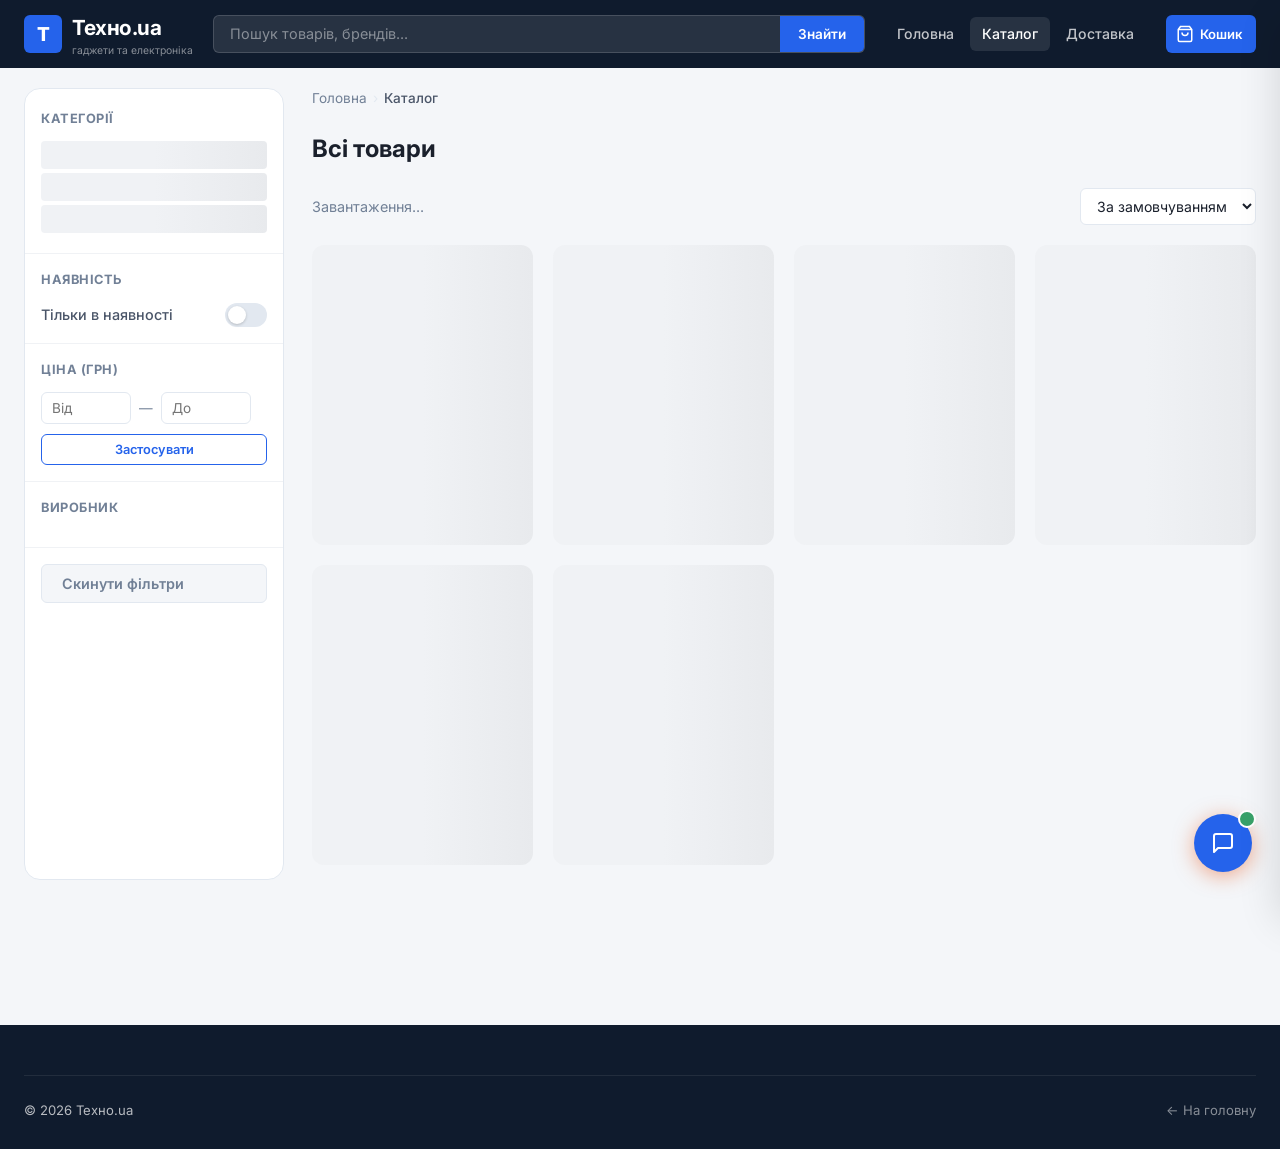
==== catalog.html @ caac03dc "feat: initial electronics shop setup — Техно.ua - build.py for feed 3537 (electronics/bags/watches)," ====
<!DOCTYPE html>
<html lang="uk">
<head>
  <meta charset="UTF-8">
  <meta name="viewport" content="width=device-width, initial-scale=1.0">
  <!-- Google tag (gtag.js) -->
  <script async src="https://www.googletagmanager.com/gtag/js?id=G-1K509SRMGX"></script>
  <script>
    window.dataLayer = window.dataLayer || [];
    function gtag(){dataLayer.push(arguments);}
    gtag('js', new Date());
    gtag('config', 'G-1K509SRMGX');
  </script>
  <title>Каталог товарів — Техно.ua</title>
  <meta name="description" content="Каталог будівельних матеріалів: сантехніка, підлогові покриття, електрика, фарби, насоси, зварювальне обладнання. Понад 4000 товарів в наявності.">
  <link rel="canonical" href="https://techno-ua.store/catalog.html">
  <meta property="og:type" content="website">
  <meta property="og:url" content="https://techno-ua.store/catalog.html">
  <meta property="og:title" content="Каталог будівельних матеріалів — Техно.ua">
  <meta property="og:description" content="Понад 4000 товарів для будівництва та ремонту з доставкою по Україні.">
  <meta property="og:locale" content="uk_UA">
  <link rel="icon" type="image/svg+xml" href="favicon.svg">
  <link rel="preconnect" href="https://fonts.googleapis.com">
  <link rel="stylesheet" href="https://fonts.googleapis.com/css2?family=Inter:wght@400;500;600;700;800&display=swap">
  <link rel="stylesheet" href="css/style.css">
</head>
<body>

<!-- HEADER -->
<header class="header" id="header">
  <div class="container">
    <div class="header__inner">
      <a href="index.html" class="logo">
        <div class="logo__mark">Т</div>
        <div>
          <span class="logo__text">Техно.ua</span>
          <span class="logo__sub">гаджети та електроніка</span>
        </div>
      </a>
      <div class="header__search">
        <input type="text" id="headerSearchInput" placeholder="Пошук товарів, брендів...">
        <button id="headerSearchBtn">Знайти</button>
      </div>
      <nav class="header__nav">
        <a href="index.html">Головна</a>
        <a href="catalog.html" class="active">Каталог</a>
        <a href="delivery.html">Доставка</a>
      </nav>
      <div class="header__actions">
        <button class="cart-btn" onclick="toggleCart()" title="Кошик">
          <svg width="18" height="18" fill="none" stroke="currentColor" stroke-width="2" viewBox="0 0 24 24">
            <path d="M6 2L3 6v14a2 2 0 002 2h14a2 2 0 002-2V6l-3-4z"/>
            <line x1="3" y1="6" x2="21" y2="6"/>
            <path d="M16 10a4 4 0 01-8 0"/>
          </svg>
          Кошик
          <span class="cart-badge" id="cartBadge">0</span>
        </button>
      </div>
    </div>
  </div>
</header>


<div class="container">
  <div class="catalog-layout">

    <!-- SIDEBAR -->
    <aside class="catalog-sidebar" id="catalogSidebar">

      <!-- Categories -->
      <div class="sidebar-section">
        <div class="sidebar-section__title">Категорії</div>
        <div id="sidebarCats">
          <div class="skeleton skeleton-line" style="height:28px;margin:4px 0"></div>
          <div class="skeleton skeleton-line" style="height:28px;margin:4px 0"></div>
          <div class="skeleton skeleton-line" style="height:28px;margin:4px 0"></div>
        </div>
      </div>

      <!-- Availability -->
      <div class="sidebar-section">
        <div class="sidebar-section__title">Наявність</div>
        <div class="filter-toggle" onclick="CatalogPage.toggleAvailable()">
          <label>Тільки в наявності</label>
          <div class="toggle-switch" id="availToggle"></div>
        </div>
      </div>

      <!-- Price -->
      <div class="sidebar-section">
        <div class="sidebar-section__title">Ціна (грн)</div>
        <div class="filter-range">
          <input type="number" id="priceMin" placeholder="Від" min="0">
          <span>—</span>
          <input type="number" id="priceMax" placeholder="До" min="0">
        </div>
        <button class="btn btn--secondary btn--sm btn--full" style="margin-top:10px" onclick="CatalogPage.applyFilters()">Застосувати</button>
      </div>

      <!-- Vendors -->
      <div class="sidebar-section" id="vendorSection">
        <div class="sidebar-section__title">Виробник</div>
        <div class="vendor-list" id="vendorList"></div>
      </div>

      <div style="padding:0 16px">
        <button class="btn btn--ghost" style="width:100%;background:var(--bg);color:var(--text-muted);border-color:var(--border)" onclick="CatalogPage.resetFilters()">Скинути фільтри</button>
      </div>
    </aside>

    <!-- MAIN CONTENT -->
    <main class="catalog-main">

      <!-- Breadcrumb -->
      <nav class="breadcrumb" id="breadcrumb">
        <a href="index.html">Головна</a>
        <span class="breadcrumb__sep">›</span>
        <span class="breadcrumb__current" id="breadcrumbCurrent">Каталог</span>
      </nav>

      <!-- Page Title -->
      <div style="margin-bottom:20px">
        <h1 style="font-size:1.5rem;font-weight:700;color:var(--text)" id="pageTitle">Всі товари</h1>
      </div>

      <!-- Top bar -->
      <div class="catalog-topbar">
        <div style="display:flex;align-items:center;gap:10px">
          <button class="btn btn--secondary btn--sm catalog-filter-btn" onclick="toggleSidebar()">☰ Категорії</button>
          <div class="catalog-topbar__info" id="countInfo">Завантаження...</div>
        </div>
        <select class="sort-select" id="sortSelect" onchange="CatalogPage.applyFilters()">
          <option value="default">За замовчуванням</option>
          <option value="price_asc">Ціна: від дешевих</option>
          <option value="price_desc">Ціна: від дорогих</option>
          <option value="name_asc">Назва А-Я</option>
        </select>
      </div>

      <!-- Products Grid -->
      <div class="products-grid" id="productsGrid">
        <!-- Skeleton -->
        <div style="height:300px;border-radius:12px" class="skeleton"></div>
        <div style="height:300px;border-radius:12px" class="skeleton"></div>
        <div style="height:300px;border-radius:12px" class="skeleton"></div>
        <div style="height:300px;border-radius:12px" class="skeleton"></div>
        <div style="height:300px;border-radius:12px" class="skeleton"></div>
        <div style="height:300px;border-radius:12px" class="skeleton"></div>
      </div>

      <!-- Pagination -->
      <div class="pagination" id="pagination"></div>
    </main>
  </div>
</div>

<!-- FOOTER -->
<footer class="footer" style="margin-top:60px">
  <div class="container">
    <div class="footer__bottom">
      <span>© 2026 Техно.ua</span>
      <a href="index.html" style="color:rgba(255,255,255,.5)">← На головну</a>
    </div>
  </div>
</footer>

<script src="config.js"></script>
<script src="js/app.js"></script>
<script src="js/catalog.js"></script>
<script src="js/chat.js"></script>
</body>
</html>
---- css/style.css ----
/* =============================================
   CSS VARIABLES & RESET
   ============================================= */
:root {
  --primary:       #0f1b2d;
  --primary-light: #1a2e4a;
  --accent:        #2563EB;
  --accent-hover:  #1d4ed8;
  --accent-light:  #eff6ff;
  --bg:            #f4f6f9;
  --card:          #ffffff;
  --text:          #1a202c;
  --text-2:        #4a5568;
  --text-muted:    #718096;
  --border:        #e2e8f0;
  --border-light:  #f0f2f5;
  --success:       #38a169;
  --success-bg:    #f0fff4;
  --danger:        #e53e3e;
  --shadow-sm:     0 1px 3px rgba(0,0,0,.08);
  --shadow-md:     0 4px 12px rgba(0,0,0,.10);
  --shadow-lg:     0 8px 30px rgba(0,0,0,.12);
  --shadow-xl:     0 20px 40px rgba(0,0,0,.14);
  --radius-sm:     6px;
  --radius:        12px;
  --radius-lg:     16px;
  --radius-xl:     24px;
  --transition:    .2s ease;
  --header-h:      68px;
}

*, *::before, *::after { box-sizing: border-box; margin: 0; padding: 0; }
html { scroll-behavior: smooth; }
body {
  font-family: 'Inter', -apple-system, BlinkMacSystemFont, 'Segoe UI', sans-serif;
  background: var(--bg);
  color: var(--text);
  line-height: 1.6;
  min-height: 100vh;
}
img { display: block; max-width: 100%; }
a { text-decoration: none; color: inherit; }
button { cursor: pointer; border: none; background: none; font-family: inherit; }
input, textarea, select { font-family: inherit; }
ul { list-style: none; }

/* =============================================
   LAYOUT
   ============================================= */
.container {
  max-width: 1280px;
  margin: 0 auto;
  padding: 0 24px;
}
.container--narrow { max-width: 960px; }

/* =============================================
   TYPOGRAPHY
   ============================================= */
.section-title {
  font-size: 1.75rem;
  font-weight: 700;
  color: var(--text);
  margin-bottom: 8px;
}
.section-subtitle {
  font-size: 1rem;
  color: var(--text-muted);
  margin-bottom: 32px;
}

/* =============================================
   BUTTONS
   ============================================= */
.btn {
  display: inline-flex;
  align-items: center;
  gap: 8px;
  padding: 10px 20px;
  border-radius: var(--radius-sm);
  font-size: .9rem;
  font-weight: 600;
  transition: all var(--transition);
  white-space: nowrap;
}
.btn--primary {
  background: var(--accent);
  color: #fff;
}
.btn--primary:hover { background: var(--accent-hover); transform: translateY(-1px); box-shadow: 0 4px 12px rgba(232,93,38,.35); }
.btn--secondary {
  background: transparent;
  color: var(--accent);
  border: 1.5px solid var(--accent);
}
.btn--secondary:hover { background: var(--accent-light); }
.btn--dark {
  background: var(--primary);
  color: #fff;
}
.btn--dark:hover { background: var(--primary-light); }
.btn--ghost {
  background: rgba(255,255,255,.12);
  color: #fff;
  border: 1.5px solid rgba(255,255,255,.25);
}
.btn--ghost:hover { background: rgba(255,255,255,.22); }
.btn--sm { padding: 7px 14px; font-size: .8rem; }
.btn--lg { padding: 14px 28px; font-size: 1rem; }
.btn--full { width: 100%; justify-content: center; }
.btn:disabled { opacity: .5; cursor: not-allowed; transform: none !important; }

/* =============================================
   HEADER
   ============================================= */
.header {
  position: fixed;
  top: 0; left: 0; right: 0;
  height: var(--header-h);
  background: var(--primary);
  z-index: 1000;
  transition: box-shadow var(--transition);
  display: flex;
  align-items: center;
}
.header.scrolled { box-shadow: 0 2px 20px rgba(0,0,0,.3); }
.header > .container { width: 100%; }
.header__inner {
  display: grid;
  grid-template-columns: auto 1fr auto auto;
  align-items: center;
  gap: 20px;
  width: 100%;
}
.logo {
  display: flex;
  align-items: center;
  gap: 10px;
  flex-shrink: 0;
}
.logo__mark {
  width: 38px; height: 38px;
  background: var(--accent);
  border-radius: var(--radius-sm);
  display: flex; align-items: center; justify-content: center;
  font-size: 1.2rem;
  font-weight: 800;
  color: #fff;
}
.logo__text {
  font-size: 1.3rem;
  font-weight: 700;
  color: #fff;
  letter-spacing: -.5px;
}
.logo__sub {
  font-size: .65rem;
  color: rgba(255,255,255,.5);
  font-weight: 400;
  display: block;
  line-height: 1;
  margin-top: 2px;
}

.header__search {
  flex: 1 1 0%;
  min-width: 0;
  max-width: 700px;
  display: flex;
  height: 38px;
  background: rgba(255,255,255,.1);
  border-radius: var(--radius-sm);
  border: 1.5px solid rgba(255,255,255,.15);
  overflow: hidden;
  transition: border-color var(--transition);
}
.header__search:focus-within {
  border-color: var(--accent);
  background: rgba(255,255,255,.15);
}
.header__search input {
  flex: 1;
  background: none;
  border: none;
  color: #fff;
  padding: 0 16px;
  font-size: .9rem;
  outline: none;
}
.header__search input::placeholder { color: rgba(255,255,255,.45); }
.header__search button {
  padding: 0 18px;
  background: var(--accent);
  color: #fff;
  font-weight: 600;
  font-size: .85rem;
  transition: background var(--transition);
}
.header__search button:hover { background: var(--accent-hover); }

.header__actions {
  display: flex;
  align-items: center;
  gap: 12px;
  flex-shrink: 0;
}
.header__nav {
  display: flex;
  align-items: center;
  gap: 4px;
  flex-shrink: 0;
}
.header__nav a {
  color: rgba(255,255,255,.75);
  font-size: .88rem;
  font-weight: 500;
  padding: 6px 12px;
  border-radius: var(--radius-sm);
  transition: all var(--transition);
}
.header__nav a:hover, .header__nav a.active {
  color: #fff;
  background: rgba(255,255,255,.1);
}
.cart-btn {
  position: relative;
  height: 38px;
  padding: 0 14px 0 10px;
  border-radius: var(--radius-sm);
  background: var(--accent);
  border: none;
  color: #fff;
  display: flex; align-items: center; gap: 6px;
  font-size: .82rem;
  font-weight: 600;
  transition: all var(--transition);
  white-space: nowrap;
  flex-shrink: 0;
}
.cart-btn:hover { background: var(--accent-hover); transform: translateY(-1px); }
.cart-btn__label { display: flex; align-items: center; gap: 6px; }
.cart-badge {
  background: #fff;
  color: var(--accent);
  font-size: .72rem;
  font-weight: 800;
  min-width: 20px; height: 20px;
  border-radius: 10px;
  display: none; align-items: center; justify-content: center;
  padding: 0 5px;
}
.cart-badge.visible { display: flex; }

/* =============================================
   HERO
   ============================================= */
.hero {
  margin-top: var(--header-h);
  background: linear-gradient(135deg, #0f1b2d 0%, #1a2e4a 50%, #0f1b2d 100%);
  padding: 80px 0 40px;
  min-height: 480px;
  display: flex;
  align-items: center;
  position: relative;
  overflow: hidden;
}
.hero::before {
  content: '';
  position: absolute; inset: 0;
  background: url("data:image/svg+xml,%3Csvg width='60' height='60' viewBox='0 0 60 60' xmlns='http://www.w3.org/2000/svg'%3E%3Cg fill='none' fill-rule='evenodd'%3E%3Cg fill='%23ffffff' fill-opacity='0.03'%3E%3Cpath d='M36 34v-4h-2v4h-4v2h4v4h2v-4h4v-2h-4zm0-30V0h-2v4h-4v2h4v4h2V6h4V4h-4zM6 34v-4H4v4H0v2h4v4h2v-4h4v-2H6zM6 4V0H4v4H0v2h4v4h2V6h4V4H6z'/%3E%3C/g%3E%3C/g%3E%3C/svg%3E");
}
.hero__inner {
  position: relative;
  text-align: center;
  max-width: 720px;
  margin: 0 auto;
}
.hero__tag {
  display: inline-flex;
  align-items: center;
  gap: 6px;
  background: rgba(232,93,38,.15);
  border: 1px solid rgba(232,93,38,.3);
  color: #ffa07a;
  padding: 5px 14px;
  border-radius: 20px;
  font-size: .8rem;
  font-weight: 600;
  margin-bottom: 20px;
}
.hero h1 {
  font-size: clamp(2rem, 5vw, 3rem);
  font-weight: 800;
  color: #fff;
  line-height: 1.2;
  margin-bottom: 16px;
  letter-spacing: -.5px;
}
.hero h1 span { color: var(--accent); }
.hero__sub {
  font-size: 1.05rem;
  color: rgba(255,255,255,.65);
  margin-bottom: 36px;
}
.hero__search {
  display: flex;
  background: #fff;
  border-radius: var(--radius);
  overflow: hidden;
  box-shadow: var(--shadow-xl);
  max-width: 580px;
  margin: 0 auto 40px;
}
.hero__search input {
  flex: 1;
  border: none;
  padding: 16px 20px;
  font-size: 1rem;
  outline: none;
  color: var(--text);
}
.hero__search button {
  padding: 0 28px;
  background: var(--accent);
  color: #fff;
  font-weight: 700;
  font-size: .95rem;
  transition: background var(--transition);
  white-space: nowrap;
}
.hero__search button:hover { background: var(--accent-hover); }
.hero__stats {
  display: flex;
  justify-content: center;
  gap: 40px;
  flex-wrap: wrap;
}
.hero-stat {
  text-align: center;
}
.hero-stat__num {
  font-size: 1.6rem;
  font-weight: 800;
  color: #fff;
  display: block;
}
.hero-stat__label {
  font-size: .8rem;
  color: rgba(255,255,255,.5);
  text-transform: uppercase;
  letter-spacing: .5px;
}

/* =============================================
   SECTIONS
   ============================================= */
.section { padding: 60px 0; }
.section--sm { padding: 40px 0; }
.section--grey { background: var(--bg); }
.section--white { background: #fff; }
.section--dark { background: var(--primary); color: #fff; }
.section__head {
  display: flex;
  align-items: flex-end;
  justify-content: space-between;
  margin-bottom: 32px;
  flex-wrap: wrap;
  gap: 12px;
}

/* =============================================
   CATEGORY CARDS
   ============================================= */
.category-grid {
  display: grid;
  grid-template-columns: repeat(auto-fill, minmax(260px, 1fr));
  gap: 20px;
}
.category-card {
  background: var(--card);
  border-radius: var(--radius-lg);
  overflow: hidden;
  box-shadow: var(--shadow-sm);
  border: 1.5px solid var(--border);
  cursor: pointer;
  transition: all var(--transition);
  text-decoration: none;
  color: inherit;
  display: block;
}
.category-card:hover {
  transform: translateY(-4px);
  box-shadow: var(--shadow-lg);
  border-color: var(--accent);
}
.category-card__img {
  height: 160px;
  overflow: hidden;
  background: #f0f2f5;
  position: relative;
}
.category-card__img img {
  width: 100%; height: 100%;
  object-fit: cover;
  transition: transform .4s ease;
}
.category-card:hover .category-card__img img { transform: scale(1.05); }
.category-card__img--placeholder {
  display: flex; align-items: center; justify-content: center;
  font-size: 3rem;
}
.category-card__body {
  padding: 16px 18px;
  display: flex;
  align-items: center;
  justify-content: space-between;
}
.category-card__name {
  font-weight: 600;
  font-size: .95rem;
  color: var(--text);
}
.category-card__count {
  font-size: .8rem;
  color: var(--text-muted);
  margin-top: 2px;
}
.category-card__arrow {
  width: 32px; height: 32px;
  background: var(--accent-light);
  border-radius: 50%;
  display: flex; align-items: center; justify-content: center;
  color: var(--accent);
  font-size: .8rem;
  flex-shrink: 0;
  transition: all var(--transition);
}
.category-card:hover .category-card__arrow {
  background: var(--accent);
  color: #fff;
}

/* Sub-categories in catalog sidebar */
.cat-group { margin-bottom: 8px; }
.cat-group__title {
  font-weight: 700;
  font-size: .8rem;
  text-transform: uppercase;
  letter-spacing: .5px;
  color: var(--text-muted);
  padding: 8px 12px 4px;
}
.cat-item {
  display: flex;
  align-items: center;
  justify-content: space-between;
  padding: 8px 12px;
  border-radius: var(--radius-sm);
  cursor: pointer;
  transition: all var(--transition);
  font-size: .9rem;
  color: var(--text-2);
}
.cat-item:hover, .cat-item.active {
  background: var(--accent-light);
  color: var(--accent);
}
.cat-item .count {
  font-size: .75rem;
  background: var(--border);
  padding: 2px 7px;
  border-radius: 10px;
  color: var(--text-muted);
}
.cat-item.active .count { background: var(--accent); color: #fff; }

/* =============================================
   PRODUCT CARDS
   ============================================= */
.products-grid {
  display: grid;
  grid-template-columns: repeat(auto-fill, minmax(220px, 1fr));
  gap: 20px;
}
.product-card {
  background: var(--card);
  border-radius: var(--radius);
  border: 1.5px solid var(--border);
  overflow: hidden;
  box-shadow: var(--shadow-sm);
  transition: all var(--transition);
  display: flex;
  flex-direction: column;
  position: relative;
}
.product-card:hover {
  transform: translateY(-3px);
  box-shadow: var(--shadow-md);
  border-color: #c5cfe0;
}
.product-card__img {
  aspect-ratio: 1;
  background: #f8f9fb;
  overflow: hidden;
  display: flex;
  align-items: center;
  justify-content: center;
  padding: 12px;
}
.product-card__img img {
  width: 100%; height: 100%;
  object-fit: contain;
  transition: transform .3s ease;
}
.product-card:hover .product-card__img img { transform: scale(1.06); }
.product-card__img--empty {
  font-size: 3rem;
  color: var(--border);
}
.product-card--unavailable .product-card__img img {
  opacity: .5;
  filter: grayscale(.4);
}
.product-card__unavailable {
  font-size: .8rem;
  color: var(--text-muted);
  padding: 6px 0;
}
.product-card__body {
  padding: 14px 14px 0;
  flex: 1;
}
.product-card__vendor {
  font-size: .72rem;
  font-weight: 600;
  color: var(--text-muted);
  text-transform: uppercase;
  letter-spacing: .4px;
  margin-bottom: 5px;
}
.product-card__name {
  font-size: .88rem;
  font-weight: 600;
  color: var(--text);
  line-height: 1.4;
  display: -webkit-box;
  -webkit-line-clamp: 2;
  -webkit-box-orient: vertical;
  overflow: hidden;
  margin-bottom: 10px;
  cursor: pointer;
}
.product-card__name:hover { color: var(--accent); }
.product-card__price {
  font-size: 1.15rem;
  font-weight: 800;
  color: var(--accent);
}
.product-card__price-sub {
  font-size: .75rem;
  color: var(--text-muted);
}
.product-card__footer {
  padding: 12px 14px 14px;
  display: flex;
  gap: 8px;
}
.product-card__footer .btn { flex: 1; padding: 8px 10px; font-size: .8rem; }

/* Skeleton loader */
.skeleton {
  background: linear-gradient(90deg, #f0f2f5 25%, #e8eaed 50%, #f0f2f5 75%);
  background-size: 200% 100%;
  animation: skeleton-shimmer 1.4s infinite;
  border-radius: 4px;
}
@keyframes skeleton-shimmer {
  0% { background-position: 200% 0; }
  100% { background-position: -200% 0; }
}
.product-card--skeleton .product-card__img { background: #f0f2f5; }
.skeleton-line { height: 12px; margin: 6px 0; }
.skeleton-line--title { height: 14px; width: 90%; }
.skeleton-line--short { width: 50%; }

/* =============================================
   CATALOG PAGE
   ============================================= */
.catalog-layout {
  display: grid;
  grid-template-columns: 260px 1fr;
  gap: 28px;
  margin-top: calc(var(--header-h) + 20px);
  padding-bottom: 60px;
}
.catalog-sidebar {
  position: sticky;
  top: calc(var(--header-h) + 20px);
  height: calc(100vh - var(--header-h) - 40px);
  overflow-y: auto;
  background: var(--card);
  border-radius: var(--radius-lg);
  border: 1.5px solid var(--border);
  padding: 20px 0;
  scrollbar-width: thin;
  scrollbar-color: var(--border) transparent;
}
.catalog-sidebar::-webkit-scrollbar { width: 4px; }
.catalog-sidebar::-webkit-scrollbar-track { background: transparent; }
.catalog-sidebar::-webkit-scrollbar-thumb { background: var(--border); border-radius: 2px; }

.sidebar-section { padding: 0 16px 16px; border-bottom: 1px solid var(--border-light); margin-bottom: 16px; }
.sidebar-section:last-child { border-bottom: none; margin-bottom: 0; }
.sidebar-section__title {
  font-weight: 700;
  font-size: .8rem;
  text-transform: uppercase;
  letter-spacing: .5px;
  color: var(--text-muted);
  margin-bottom: 12px;
}

.filter-range { display: flex; gap: 8px; align-items: center; }
.filter-range input[type="number"] {
  width: 90px;
  border: 1.5px solid var(--border);
  border-radius: var(--radius-sm);
  padding: 7px 10px;
  font-size: .85rem;
  color: var(--text);
  outline: none;
  transition: border-color var(--transition);
}
.filter-range input:focus { border-color: var(--accent); }
.filter-range span { color: var(--text-muted); font-size: .85rem; }

.filter-toggle {
  display: flex;
  align-items: center;
  justify-content: space-between;
  gap: 10px;
  cursor: pointer;
}
.filter-toggle label { font-size: .9rem; color: var(--text-2); cursor: pointer; font-weight: 500; }
.toggle-switch {
  width: 42px; height: 24px;
  background: var(--border);
  border-radius: 12px;
  position: relative;
  transition: background var(--transition);
  flex-shrink: 0;
  cursor: pointer;
}
.toggle-switch.on { background: var(--success); }
.toggle-switch::after {
  content: '';
  position: absolute;
  width: 18px; height: 18px;
  background: #fff;
  border-radius: 50%;
  top: 3px; left: 3px;
  transition: transform var(--transition);
  box-shadow: 0 1px 3px rgba(0,0,0,.2);
}
.toggle-switch.on::after { transform: translateX(18px); }

.vendor-list { max-height: 180px; overflow-y: auto; }
.vendor-check {
  display: flex;
  align-items: center;
  gap: 8px;
  padding: 4px 0;
  cursor: pointer;
  font-size: .88rem;
  color: var(--text-2);
}
.vendor-check input[type="checkbox"] { accent-color: var(--accent); width: 15px; height: 15px; cursor: pointer; }

.catalog-main {}
.catalog-filter-btn { display: none; }
.catalog-topbar {
  display: flex;
  align-items: center;
  justify-content: space-between;
  margin-bottom: 20px;
  flex-wrap: wrap;
  gap: 12px;
}
.catalog-topbar__info {
  font-size: .9rem;
  color: var(--text-muted);
}
.catalog-topbar__info strong { color: var(--text); }
.sort-select {
  border: 1.5px solid var(--border);
  border-radius: var(--radius-sm);
  padding: 8px 12px;
  font-size: .88rem;
  color: var(--text);
  background: var(--card);
  outline: none;
  cursor: pointer;
  transition: border-color var(--transition);
}
.sort-select:focus { border-color: var(--accent); }

/* Breadcrumbs */
.breadcrumb {
  display: flex;
  align-items: center;
  gap: 6px;
  font-size: .85rem;
  color: var(--text-muted);
  margin-bottom: 20px;
  flex-wrap: wrap;
}
.breadcrumb a { color: var(--text-muted); transition: color var(--transition); }
.breadcrumb a:hover { color: var(--accent); }
.breadcrumb__sep { color: var(--border); }
.breadcrumb__current { color: var(--text-2); font-weight: 500; }

/* Pagination */
.pagination {
  display: flex;
  align-items: center;
  justify-content: center;
  gap: 6px;
  margin-top: 40px;
  flex-wrap: wrap;
}
.page-btn {
  width: 38px; height: 38px;
  border-radius: var(--radius-sm);
  display: flex; align-items: center; justify-content: center;
  font-size: .88rem;
  font-weight: 600;
  border: 1.5px solid var(--border);
  background: var(--card);
  color: var(--text-2);
  transition: all var(--transition);
  cursor: pointer;
}
.page-btn:hover { border-color: var(--accent); color: var(--accent); }
.page-btn.active { background: var(--accent); border-color: var(--accent); color: #fff; }
.page-btn:disabled { opacity: .4; cursor: not-allowed; }

/* =============================================
   PRODUCT PAGE
   ============================================= */
.product-layout {
  display: grid;
  grid-template-columns: minmax(0, 1fr) minmax(0, 1fr);
  gap: 40px;
  margin-top: calc(var(--header-h) + 30px);
  padding-bottom: 60px;
}
.gallery {
  position: sticky;
  top: calc(var(--header-h) + 20px);
  align-self: start;
}
.gallery__main {
  background: var(--card);
  border-radius: var(--radius-lg);
  border: 1.5px solid var(--border);
  aspect-ratio: 1;
  display: flex;
  align-items: center;
  justify-content: center;
  padding: 20px;
  overflow: hidden;
  margin-bottom: 12px;
  cursor: zoom-in;
}
.gallery__main img {
  width: 100%; height: 100%;
  object-fit: contain;
  transition: transform .3s ease;
}
.gallery__main:hover img { transform: scale(1.05); }
.gallery__thumbs {
  display: flex;
  gap: 10px;
  overflow-x: auto;
  scrollbar-width: none;
  padding-bottom: 4px;
}
.gallery__thumbs::-webkit-scrollbar { display: none; }
.gallery__thumb {
  width: 72px; height: 72px;
  border-radius: var(--radius-sm);
  border: 2px solid var(--border);
  overflow: hidden;
  flex-shrink: 0;
  cursor: pointer;
  transition: border-color var(--transition);
  background: #f8f9fb;
  display: flex; align-items: center; justify-content: center;
  padding: 4px;
}
.gallery__thumb img { width: 100%; height: 100%; object-fit: contain; }
.gallery__thumb.active { border-color: var(--accent); }
.gallery__thumb:hover { border-color: var(--accent); }

.product-info {}
.product-info__meta {
  display: flex;
  align-items: center;
  gap: 10px;
  margin-bottom: 12px;
  flex-wrap: wrap;
}
.product-info__vendor {
  font-size: .8rem;
  font-weight: 700;
  color: var(--text-muted);
  text-transform: uppercase;
  letter-spacing: .5px;
}
.product-info__code {
  font-size: .8rem;
  color: var(--text-muted);
  background: var(--bg);
  padding: 3px 8px;
  border-radius: 4px;
}
.product-info h1 {
  font-size: 1.5rem;
  font-weight: 700;
  line-height: 1.3;
  margin-bottom: 20px;
  color: var(--text);
}
.product-info__price-row {
  display: flex;
  align-items: baseline;
  gap: 12px;
  margin-bottom: 24px;
}
.product-info__price {
  font-size: 2.2rem;
  font-weight: 800;
  color: var(--accent);
}
.product-info__currency { font-size: 1.2rem; color: var(--text-muted); font-weight: 500; }
.product-info__actions {
  display: flex;
  gap: 12px;
  margin-bottom: 28px;
}
.product-info__actions .btn { flex: 1; padding: 13px 20px; font-size: .95rem; }
.product-info__desc {
  font-size: .9rem;
  color: var(--text-2);
  line-height: 1.7;
  margin-bottom: 24px;
  padding-bottom: 24px;
  border-bottom: 1px solid var(--border);
}

.specs-table { width: 100%; border-collapse: collapse; font-size: .88rem; }
.specs-table tr:nth-child(even) td { background: var(--bg); }
.specs-table td { padding: 9px 12px; color: var(--text-2); border-bottom: 1px solid var(--border-light); word-break: break-word; }
.specs-table td:first-child { color: var(--text-muted); width: 40%; font-weight: 500; }

/* =============================================
   CART SIDEBAR
   ============================================= */
.cart-overlay {
  position: fixed; inset: 0;
  background: rgba(0,0,0,.5);
  z-index: 1999;
  opacity: 0;
  pointer-events: none;
  transition: opacity var(--transition);
}
.cart-overlay.open { opacity: 1; pointer-events: auto; }
.cart-sidebar {
  position: fixed;
  top: 0; right: 0;
  width: 400px; max-width: 95vw;
  height: 100vh;
  background: var(--card);
  z-index: 2000;
  display: flex;
  flex-direction: column;
  transform: translateX(100%);
  transition: transform .3s ease;
  box-shadow: var(--shadow-xl);
}
.cart-sidebar.open { transform: translateX(0); }
.cart-header {
  padding: 20px 24px;
  border-bottom: 1px solid var(--border);
  display: flex;
  align-items: center;
  justify-content: space-between;
  flex-shrink: 0;
}
.cart-header h3 { font-size: 1.1rem; font-weight: 700; }
.cart-close {
  width: 32px; height: 32px;
  border-radius: 50%;
  background: var(--bg);
  display: flex; align-items: center; justify-content: center;
  font-size: 1.1rem;
  color: var(--text-muted);
  transition: all var(--transition);
}
.cart-close:hover { background: var(--border); color: var(--text); }
.cart-items { flex: 1; overflow-y: auto; padding: 16px 24px; }
.cart-item {
  display: flex;
  gap: 12px;
  padding: 14px 0;
  border-bottom: 1px solid var(--border-light);
}
.cart-item__img {
  width: 64px; height: 64px;
  border-radius: var(--radius-sm);
  border: 1.5px solid var(--border);
  overflow: hidden;
  flex-shrink: 0;
  background: #f8f9fb;
  display: flex; align-items: center; justify-content: center;
}
.cart-item__img img { width: 100%; height: 100%; object-fit: contain; }
.cart-item__info { flex: 1; }
.cart-item__name { font-size: .85rem; font-weight: 600; line-height: 1.3; margin-bottom: 4px; color: var(--text); }
.cart-item__price { font-size: .9rem; font-weight: 700; color: var(--accent); margin-bottom: 6px; }
.cart-item__qty {
  display: flex;
  align-items: center;
  gap: 0;
}
.cart-item__qty button {
  width: 26px; height: 26px;
  border: 1.5px solid var(--border);
  background: var(--bg);
  border-radius: 6px;
  font-size: 1rem;
  font-weight: 700;
  color: var(--text);
  cursor: pointer;
  display: flex; align-items: center; justify-content: center;
  transition: all var(--transition);
}
.cart-item__qty button:hover { border-color: var(--accent); color: var(--accent); }
.cart-item__qty span {
  min-width: 28px;
  text-align: center;
  font-size: .9rem;
  font-weight: 700;
}
.cart-item__remove { color: var(--text-muted); font-size: 1.1rem; align-self: flex-start; transition: color var(--transition); }
.cart-item__remove:hover { color: var(--danger); }
.cart-footer {
  padding: 20px 24px;
  border-top: 1px solid var(--border);
  flex-shrink: 0;
}
.cart-total {
  display: flex;
  justify-content: space-between;
  align-items: baseline;
  margin-bottom: 16px;
}
.cart-total span { color: var(--text-muted); }
.cart-total strong { font-size: 1.4rem; font-weight: 800; color: var(--text); }
.cart-empty {
  text-align: center;
  padding: 60px 20px;
  color: var(--text-muted);
}
.cart-empty svg { opacity: .2; margin: 0 auto 16px; }

/* =============================================
   ORDER MODAL
   ============================================= */
.modal-overlay {
  position: fixed; inset: 0;
  background: rgba(0,0,0,.55);
  z-index: 3000;
  display: flex;
  align-items: center;
  justify-content: center;
  padding: 20px;
  opacity: 0;
  pointer-events: none;
  transition: opacity var(--transition);
}
.modal-overlay.open { opacity: 1; pointer-events: auto; }
.modal {
  background: var(--card);
  border-radius: var(--radius-xl);
  width: 100%;
  max-width: 480px;
  padding: 32px;
  transform: scale(.95) translateY(10px);
  transition: transform .3s ease;
  position: relative;
}
.modal-overlay.open .modal { transform: scale(1) translateY(0); }
.modal__close {
  position: absolute;
  top: 16px; right: 16px;
  width: 32px; height: 32px;
  border-radius: 50%;
  background: var(--bg);
  display: flex; align-items: center; justify-content: center;
  color: var(--text-muted);
  font-size: 1.1rem;
  transition: all var(--transition);
}
.modal__close:hover { background: var(--border); color: var(--text); }
.modal h3 {
  font-size: 1.3rem;
  font-weight: 700;
  margin-bottom: 6px;
}
.modal__product-name {
  font-size: .85rem;
  color: var(--text-muted);
  margin-bottom: 24px;
  display: -webkit-box;
  -webkit-line-clamp: 2;
  -webkit-box-orient: vertical;
  overflow: hidden;
}
.form-group { margin-bottom: 16px; }
.form-group label {
  display: block;
  font-size: .85rem;
  font-weight: 600;
  color: var(--text-2);
  margin-bottom: 6px;
}
.form-group input,
.form-group textarea,
.form-group select {
  width: 100%;
  border: 1.5px solid var(--border);
  border-radius: var(--radius-sm);
  padding: 11px 14px;
  font-size: .9rem;
  color: var(--text);
  background: var(--card);
  outline: none;
  transition: border-color var(--transition);
}
.form-group input:focus,
.form-group textarea:focus { border-color: var(--accent); box-shadow: 0 0 0 3px rgba(232,93,38,.1); }
.form-group textarea { resize: vertical; min-height: 80px; }
.form-group .hint { font-size: .78rem; color: var(--text-muted); margin-top: 4px; }

.modal-success {
  text-align: center;
  padding: 20px 0;
  display: none;
}
.modal-success.show { display: block; }
.modal-success__icon {
  width: 72px; height: 72px;
  background: var(--success-bg);
  border-radius: 50%;
  display: flex; align-items: center; justify-content: center;
  margin: 0 auto 20px;
  font-size: 2rem;
  color: var(--success);
}
.modal-success h4 { font-size: 1.2rem; font-weight: 700; margin-bottom: 8px; }
.modal-success p { font-size: .9rem; color: var(--text-muted); }

/* =============================================
   CHAT WIDGET
   ============================================= */
.chat-fab {
  position: fixed;
  bottom: 28px; right: 28px;
  width: 58px; height: 58px;
  background: var(--accent);
  border-radius: 50%;
  box-shadow: 0 4px 20px rgba(232,93,38,.5);
  display: flex; align-items: center; justify-content: center;
  color: #fff;
  font-size: 1.4rem;
  z-index: 999;
  cursor: pointer;
  transition: all var(--transition);
  border: none;
}
.chat-fab:hover { transform: scale(1.1); box-shadow: 0 6px 25px rgba(232,93,38,.6); }
.chat-fab .badge {
  position: absolute;
  top: -4px; right: -4px;
  width: 18px; height: 18px;
  background: var(--success);
  border-radius: 50%;
  border: 2px solid #fff;
}
.chat-panel {
  position: fixed;
  bottom: 100px; right: 28px;
  width: 360px; max-width: calc(100vw - 40px);
  height: 500px;
  background: var(--card);
  border-radius: var(--radius-xl);
  box-shadow: var(--shadow-xl);
  display: flex;
  flex-direction: column;
  z-index: 998;
  transform: scale(.9) translateY(20px);
  opacity: 0;
  pointer-events: none;
  transition: all .25s ease;
  overflow: hidden;
  border: 1.5px solid var(--border);
}
.chat-panel.open {
  transform: scale(1) translateY(0);
  opacity: 1;
  pointer-events: auto;
}
.chat-panel__head {
  background: var(--primary);
  padding: 16px 20px;
  display: flex;
  align-items: center;
  gap: 12px;
  flex-shrink: 0;
}
.chat-panel__avatar {
  width: 38px; height: 38px;
  background: var(--accent);
  border-radius: 50%;
  display: flex; align-items: center; justify-content: center;
  font-size: 1.1rem;
  flex-shrink: 0;
}
.chat-panel__name {
  font-weight: 600;
  color: #fff;
  font-size: .95rem;
}
.chat-panel__status {
  font-size: .75rem;
  color: rgba(255,255,255,.6);
  display: flex;
  align-items: center;
  gap: 4px;
}
.chat-panel__status::before {
  content: '';
  width: 7px; height: 7px;
  background: #48bb78;
  border-radius: 50%;
  display: inline-block;
}
.chat-panel__close {
  margin-left: auto;
  color: rgba(255,255,255,.6);
  font-size: 1.2rem;
  transition: color var(--transition);
}
.chat-panel__close:hover { color: #fff; }
.chat-messages {
  flex: 1;
  overflow-y: auto;
  padding: 16px;
  display: flex;
  flex-direction: column;
  gap: 10px;
  scrollbar-width: thin;
  scrollbar-color: var(--border) transparent;
}
.chat-msg {
  max-width: 82%;
  display: flex;
  flex-direction: column;
  gap: 3px;
}
.chat-msg--bot { align-self: flex-start; }
.chat-msg--user { align-self: flex-end; }
.chat-msg__bubble {
  padding: 10px 14px;
  border-radius: 16px;
  font-size: .88rem;
  line-height: 1.5;
}
.chat-msg--bot .chat-msg__bubble {
  background: var(--bg);
  color: var(--text);
  border-bottom-left-radius: 4px;
}
.chat-msg--user .chat-msg__bubble {
  background: var(--accent);
  color: #fff;
  border-bottom-right-radius: 4px;
}
.chat-msg__time { font-size: .7rem; color: var(--text-muted); padding: 0 4px; }
.chat-msg--user .chat-msg__time { text-align: right; }
.chat-typing {
  display: flex;
  gap: 5px;
  padding: 12px 16px;
  background: var(--bg);
  border-radius: 16px;
  border-bottom-left-radius: 4px;
  align-self: flex-start;
  width: 60px;
}
.chat-typing span {
  width: 7px; height: 7px;
  background: var(--text-muted);
  border-radius: 50%;
  animation: typing-bounce .8s infinite;
}
.chat-typing span:nth-child(2) { animation-delay: .15s; }
.chat-typing span:nth-child(3) { animation-delay: .3s; }
@keyframes typing-bounce {
  0%, 100% { transform: translateY(0); }
  50% { transform: translateY(-5px); }
}
.chat-quick {
  display: flex;
  flex-wrap: wrap;
  gap: 6px;
  padding: 0 0 4px;
}
.chat-quick-btn {
  background: var(--accent-light);
  color: var(--accent);
  border: 1px solid rgba(232,93,38,.2);
  padding: 5px 12px;
  border-radius: 20px;
  font-size: .78rem;
  font-weight: 600;
  cursor: pointer;
  transition: all var(--transition);
}
.chat-quick-btn:hover { background: var(--accent); color: #fff; }
.chat-input-row {
  padding: 12px 16px;
  border-top: 1px solid var(--border);
  display: flex;
  gap: 8px;
  flex-shrink: 0;
}
.chat-input-row input {
  flex: 1;
  border: 1.5px solid var(--border);
  border-radius: 20px;
  padding: 9px 16px;
  font-size: .88rem;
  outline: none;
  transition: border-color var(--transition);
}
.chat-input-row input:focus { border-color: var(--accent); }
.chat-send {
  width: 38px; height: 38px;
  background: var(--accent);
  border-radius: 50%;
  display: flex; align-items: center; justify-content: center;
  color: #fff;
  flex-shrink: 0;
  transition: all var(--transition);
}
.chat-send:hover { background: var(--accent-hover); transform: scale(1.05); }
.chat-send svg { width: 16px; height: 16px; }

/* =============================================
   FEATURES STRIP
   ============================================= */
.features-strip {
  background: var(--primary);
  padding: 32px 0;
}
.features-strip__grid {
  display: grid;
  grid-template-columns: repeat(auto-fit, minmax(200px, 1fr));
  gap: 24px;
}
.feature-item {
  display: flex;
  align-items: center;
  gap: 14px;
  color: rgba(255,255,255,.8);
}
.feature-item__icon {
  width: 44px; height: 44px;
  background: rgba(232,93,38,.2);
  border-radius: var(--radius-sm);
  display: flex; align-items: center; justify-content: center;
  font-size: 1.2rem;
  flex-shrink: 0;
}
.feature-item__title { font-weight: 600; font-size: .9rem; color: #fff; }
.feature-item__sub { font-size: .78rem; color: rgba(255,255,255,.5); }

/* =============================================
   SEARCH RESULTS PAGE
   ============================================= */
.search-header {
  margin-top: calc(var(--header-h) + 30px);
  padding-bottom: 24px;
}
.search-header h2 { font-size: 1.4rem; font-weight: 700; }
.search-header span { color: var(--text-muted); font-weight: 400; font-size: 1rem; }

/* =============================================
   TOAST
   ============================================= */
.toast-container {
  position: fixed;
  bottom: 100px; left: 50%;
  transform: translateX(-50%);
  z-index: 5000;
  display: flex;
  flex-direction: column;
  gap: 8px;
  pointer-events: none;
  align-items: center;
}
.toast {
  background: #1a202c;
  color: #fff;
  padding: 12px 20px;
  border-radius: var(--radius);
  font-size: .88rem;
  font-weight: 500;
  box-shadow: var(--shadow-lg);
  display: flex;
  align-items: center;
  gap: 8px;
  opacity: 0;
  transform: translateY(10px);
  transition: all .3s ease;
  pointer-events: auto;
  min-width: 220px;
  text-align: center;
  justify-content: center;
}
.toast.show { opacity: 1; transform: translateY(0); }
.toast--success { background: var(--success); }
.toast--error { background: var(--danger); }

/* =============================================
   FOOTER
   ============================================= */
.footer {
  background: var(--primary);
  color: rgba(255,255,255,.7);
  padding: 50px 0 28px;
}
.footer__grid {
  display: grid;
  grid-template-columns: 1.5fr 1fr 1fr 1fr;
  gap: 40px;
  margin-bottom: 40px;
}
.footer__brand .logo { margin-bottom: 14px; }
.footer__brand p { font-size: .88rem; line-height: 1.7; max-width: 240px; }
.footer h4 {
  color: #fff;
  font-size: .85rem;
  font-weight: 700;
  text-transform: uppercase;
  letter-spacing: .5px;
  margin-bottom: 14px;
}
.footer ul li { margin-bottom: 8px; }
.footer ul a { font-size: .88rem; transition: color var(--transition); }
.footer ul a:hover { color: var(--accent); }
.footer__contact li { font-size: .88rem; display: flex; align-items: center; gap: 8px; margin-bottom: 8px; }
.footer__bottom {
  border-top: 1px solid rgba(255,255,255,.08);
  padding-top: 24px;
  display: flex;
  align-items: center;
  justify-content: space-between;
  font-size: .82rem;
  flex-wrap: wrap;
  gap: 12px;
}

/* =============================================
   UTILITY
   ============================================= */
.text-center { text-align: center; }
.text-muted { color: var(--text-muted); }
.mt-auto { margin-top: auto; }
.divider { height: 1px; background: var(--border); margin: 20px 0; }
.tag {
  display: inline-flex;
  align-items: center;
  gap: 5px;
  padding: 4px 10px;
  border-radius: 20px;
  font-size: .75rem;
  font-weight: 600;
}
.tag--orange { background: var(--accent-light); color: var(--accent); }
.tag--green { background: var(--success-bg); color: var(--success); }
.tag--grey { background: var(--bg); color: var(--text-muted); border: 1px solid var(--border); }
.empty-state {
  text-align: center;
  padding: 80px 20px;
  color: var(--text-muted);
}
.empty-state__icon { font-size: 4rem; opacity: .3; margin-bottom: 16px; }
.empty-state h3 { font-size: 1.1rem; font-weight: 600; color: var(--text-2); margin-bottom: 8px; }

/* =============================================
   RESPONSIVE
   ============================================= */
/* ---- BURGER + MOBILE SEARCH BUTTONS ---- */
.burger-btn {
  display: none;
  flex-direction: column;
  justify-content: center;
  gap: 5px;
  background: none;
  border: none;
  cursor: pointer;
  padding: 6px;
  color: #fff;
}
.burger-btn span {
  display: block;
  width: 22px;
  height: 2px;
  background: currentColor;
  border-radius: 2px;
  transition: all .25s;
}
.mobile-search-btn {
  display: none;
  background: none;
  border: none;
  cursor: pointer;
  padding: 6px 8px;
  color: #fff;
  align-items: center;
}

/* ---- MOBILE MENU DRAWER ---- */
.mobile-overlay {
  display: none;
  position: fixed;
  inset: 0;
  background: rgba(0,0,0,.55);
  z-index: 998;
}
.mobile-overlay.open { display: block; }
.mobile-menu {
  position: fixed;
  top: 0; left: 0;
  width: 300px;
  height: 100%;
  background: var(--card);
  z-index: 999;
  transform: translateX(-100%);
  transition: transform .3s cubic-bezier(.4,0,.2,1);
  display: flex;
  flex-direction: column;
  overflow-y: auto;
}
.mobile-menu.open { transform: translateX(0); }
.mobile-menu__head {
  display: flex;
  align-items: center;
  justify-content: space-between;
  padding: 14px 16px;
  background: var(--primary);
}
.mobile-menu__head button {
  background: none; border: none; cursor: pointer;
  font-size: 1.2rem; color: rgba(255,255,255,.7); padding: 4px;
}
.mobile-menu__search {
  display: flex;
  gap: 8px;
  padding: 14px 16px;
  border-bottom: 1px solid var(--border);
}
.mobile-menu__search input {
  flex: 1;
  border: 1.5px solid var(--border);
  border-radius: var(--radius-sm);
  padding: 10px 14px;
  font-size: .9rem;
  font-family: inherit;
  outline: none;
  background: var(--bg);
  color: var(--text);
}
.mobile-menu__search button {
  background: var(--accent);
  color: #fff;
  border: none;
  border-radius: var(--radius-sm);
  padding: 10px 14px;
  font-weight: 600;
  cursor: pointer;
  font-size: .85rem;
  font-family: inherit;
  white-space: nowrap;
}
.mobile-menu__nav {
  display: flex;
  flex-direction: column;
}
.mobile-menu__nav a {
  padding: 16px 20px;
  font-size: .95rem;
  font-weight: 600;
  color: var(--text);
  text-decoration: none;
  border-bottom: 1px solid var(--border-light);
  transition: background var(--transition);
}
.mobile-menu__nav a:hover,
.mobile-menu__nav a.active { background: var(--accent-light); color: var(--accent); }

@media (max-width: 1024px) {
  .catalog-layout { grid-template-columns: 220px 1fr; gap: 20px; }
  .product-layout { grid-template-columns: 1fr; gap: 28px; }
  .gallery { position: static; }
  .footer__grid { grid-template-columns: 1fr 1fr; gap: 28px; }
}
@media (max-width: 768px) {
  :root { --header-h: 60px; }

  /* Header */
  .header__inner { grid-template-columns: auto 1fr auto; gap: 12px; }
  .header__search { display: none; }
  .header__search.mobile-open {
    display: flex !important;
    position: fixed;
    top: var(--header-h);
    left: 0; right: 0;
    z-index: 200;
    background: var(--primary);
    padding: 10px 16px;
    border-bottom: 2px solid var(--accent);
    box-shadow: 0 4px 12px rgba(0,0,0,.3);
  }
  .header__nav { display: none; }
  .burger-btn { display: flex; }
  .mobile-search-btn { display: flex; }
  .cart-btn span:not(.cart-badge) { display: none; }

  /* Hero */
  .hero { padding: 40px 0 110px; }
  .hero h1 { font-size: 1.8rem; }
  .hero__search { flex-direction: column; gap: 10px; }
  .hero__search input,
  .hero__search button { width: 100%; }
  .hero__search button { padding: 16px; font-size: 1rem; min-height: 52px; }

  /* Hero stats 2x2 grid */
  .hero__stats { display: grid; grid-template-columns: 1fr 1fr; gap: 16px 24px; margin-top: 24px; }
  .hero-stat__num { font-size: 1.4rem; }
  .hero-stat__label { font-size: .7rem; }

  /* Catalog filter button — only mobile */
  .catalog-filter-btn { display: inline-flex !important; }

  /* Catalog sidebar — mobile overlay */
  .catalog-layout { grid-template-columns: 1fr; }
  .catalog-sidebar {
    position: fixed;
    top: 0; left: 0;
    width: 300px;
    height: 100%;
    z-index: 997;
    border-radius: 0;
    transform: translateX(-100%);
    transition: transform .3s cubic-bezier(.4,0,.2,1);
    padding-top: 16px;
  }
  .catalog-sidebar.open { transform: translateX(0); }
  #mobileFilterBtn { display: block !important; }
  #mobileFilterBtn button { box-shadow: 0 4px 16px rgba(0,0,0,.3); }

  /* Product cards */
  .products-grid { grid-template-columns: repeat(2, 1fr); gap: 12px; }
  .product-card__img { height: 150px; }
  .product-card__footer { flex-direction: column; gap: 6px; }
  .product-card__footer .btn { width: 100%; justify-content: center; text-align: center; }

  /* Product detail */
  .product-info__actions { flex-direction: column; gap: 10px; }
  .product-info__actions .btn { width: 100%; justify-content: center; }
  .specs-table { font-size: .82rem; }

  /* Cart */
  .cart-sidebar { width: 100%; right: 0; }

  /* Footer */
  .footer__grid { grid-template-columns: 1fr; gap: 24px; }

  /* Chat */
  .chat-panel { bottom: 90px; right: 16px; width: calc(100vw - 32px); }
}
@media (max-width: 480px) {
  .container { padding: 0 12px; }
  .category-grid { grid-template-columns: repeat(2, 1fr); gap: 10px; }
  .products-grid { grid-template-columns: repeat(2, 1fr); gap: 8px; }
  .product-card { padding: 10px; }
  .product-card__img { height: 130px; }
  .product-card__name { font-size: .78rem; }
  .product-card__price { font-size: .95rem; }
  .hero__search input { font-size: .9rem; }
  .cart-sidebar { width: 100%; }
  .modal { padding: 20px 16px; }
  .hero h1 { font-size: 1.5rem; }
}
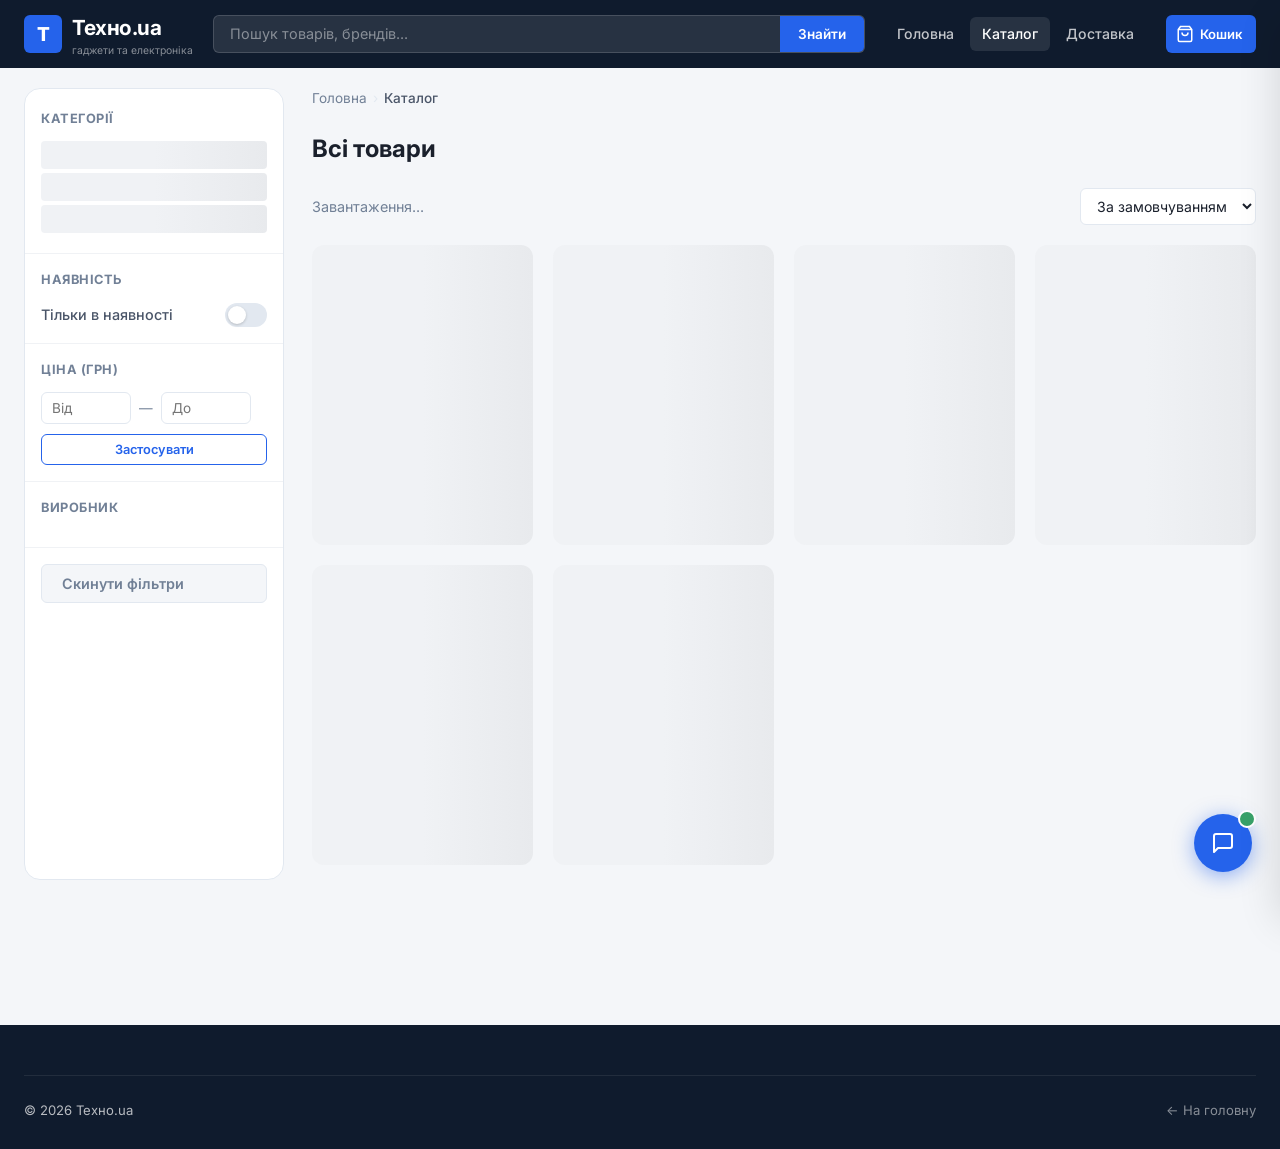
==== commit fd6dc6dd: "feat: GA4 G-HYHB7SKSX0, fix meta descriptions" ====
--- a/catalog.html
+++ b/catalog.html
@@ -4,20 +4,20 @@
   <meta charset="UTF-8">
   <meta name="viewport" content="width=device-width, initial-scale=1.0">
   <!-- Google tag (gtag.js) -->
-  <script async src="https://www.googletagmanager.com/gtag/js?id=G-1K509SRMGX"></script>
+  <script async src="https://www.googletagmanager.com/gtag/js?id=G-HYHB7SKSX0"></script>
   <script>
     window.dataLayer = window.dataLayer || [];
     function gtag(){dataLayer.push(arguments);}
     gtag('js', new Date());
-    gtag('config', 'G-1K509SRMGX');
+    gtag('config', 'G-HYHB7SKSX0');
   </script>
   <title>Каталог товарів — Техно.ua</title>
-  <meta name="description" content="Каталог будівельних матеріалів: сантехніка, підлогові покриття, електрика, фарби, насоси, зварювальне обладнання. Понад 4000 товарів в наявності.">
-  <link rel="canonical" href="https://techno-ua.store/catalog.html">
+  <meta name="description" content="Каталог електроніки та аксесуарів: сантехніка, підлогові покриття, електрика, фарби, насоси, зварювальне обладнання. Понад 4000 товарів в наявності.">
+  <link rel="canonical" href="https://technoua.store/catalog.html">
   <meta property="og:type" content="website">
-  <meta property="og:url" content="https://techno-ua.store/catalog.html">
+  <meta property="og:url" content="https://technoua.store/catalog.html">
   <meta property="og:title" content="Каталог будівельних матеріалів — Техно.ua">
-  <meta property="og:description" content="Понад 4000 товарів для будівництва та ремонту з доставкою по Україні.">
+  <meta property="og:description" content="Понад 7800 товарів в наявності. Смарт-годинники, сумки, камери, побутова техніка з доставкою по Україні.">
   <meta property="og:locale" content="uk_UA">
   <link rel="icon" type="image/svg+xml" href="favicon.svg">
   <link rel="preconnect" href="https://fonts.googleapis.com">
--- a/css/style.css
+++ b/css/style.css
@@ -87,7 +87,7 @@
   background: var(--accent);
   color: #fff;
 }
-.btn--primary:hover { background: var(--accent-hover); transform: translateY(-1px); box-shadow: 0 4px 12px rgba(232,93,38,.35); }
+.btn--primary:hover { background: var(--accent-hover); transform: translateY(-1px); box-shadow: 0 4px 12px rgba(37,99,235,.35); }
 .btn--secondary {
   background: transparent;
   color: var(--accent);
@@ -279,8 +279,8 @@
   display: inline-flex;
   align-items: center;
   gap: 6px;
-  background: rgba(232,93,38,.15);
-  border: 1px solid rgba(232,93,38,.3);
+  background: rgba(37,99,235,.15);
+  border: 1px solid rgba(37,99,235,.3);
   color: #ffa07a;
   padding: 5px 14px;
   border-radius: 20px;
@@ -1049,7 +1049,7 @@
   transition: border-color var(--transition);
 }
 .form-group input:focus,
-.form-group textarea:focus { border-color: var(--accent); box-shadow: 0 0 0 3px rgba(232,93,38,.1); }
+.form-group textarea:focus { border-color: var(--accent); box-shadow: 0 0 0 3px rgba(37,99,235,.1); }
 .form-group textarea { resize: vertical; min-height: 80px; }
 .form-group .hint { font-size: .78rem; color: var(--text-muted); margin-top: 4px; }
 
@@ -1080,7 +1080,7 @@
   width: 58px; height: 58px;
   background: var(--accent);
   border-radius: 50%;
-  box-shadow: 0 4px 20px rgba(232,93,38,.5);
+  box-shadow: 0 4px 20px rgba(37,99,235,.5);
   display: flex; align-items: center; justify-content: center;
   color: #fff;
   font-size: 1.4rem;
@@ -1089,7 +1089,7 @@
   transition: all var(--transition);
   border: none;
 }
-.chat-fab:hover { transform: scale(1.1); box-shadow: 0 6px 25px rgba(232,93,38,.6); }
+.chat-fab:hover { transform: scale(1.1); box-shadow: 0 6px 25px rgba(37,99,235,.6); }
 .chat-fab .badge {
   position: absolute;
   top: -4px; right: -4px;
@@ -1230,7 +1230,7 @@
 .chat-quick-btn {
   background: var(--accent-light);
   color: var(--accent);
-  border: 1px solid rgba(232,93,38,.2);
+  border: 1px solid rgba(37,99,235,.2);
   padding: 5px 12px;
   border-radius: 20px;
   font-size: .78rem;
@@ -1288,7 +1288,7 @@
 }
 .feature-item__icon {
   width: 44px; height: 44px;
-  background: rgba(232,93,38,.2);
+  background: rgba(37,99,235,.2);
   border-radius: var(--radius-sm);
   display: flex; align-items: center; justify-content: center;
   font-size: 1.2rem;
